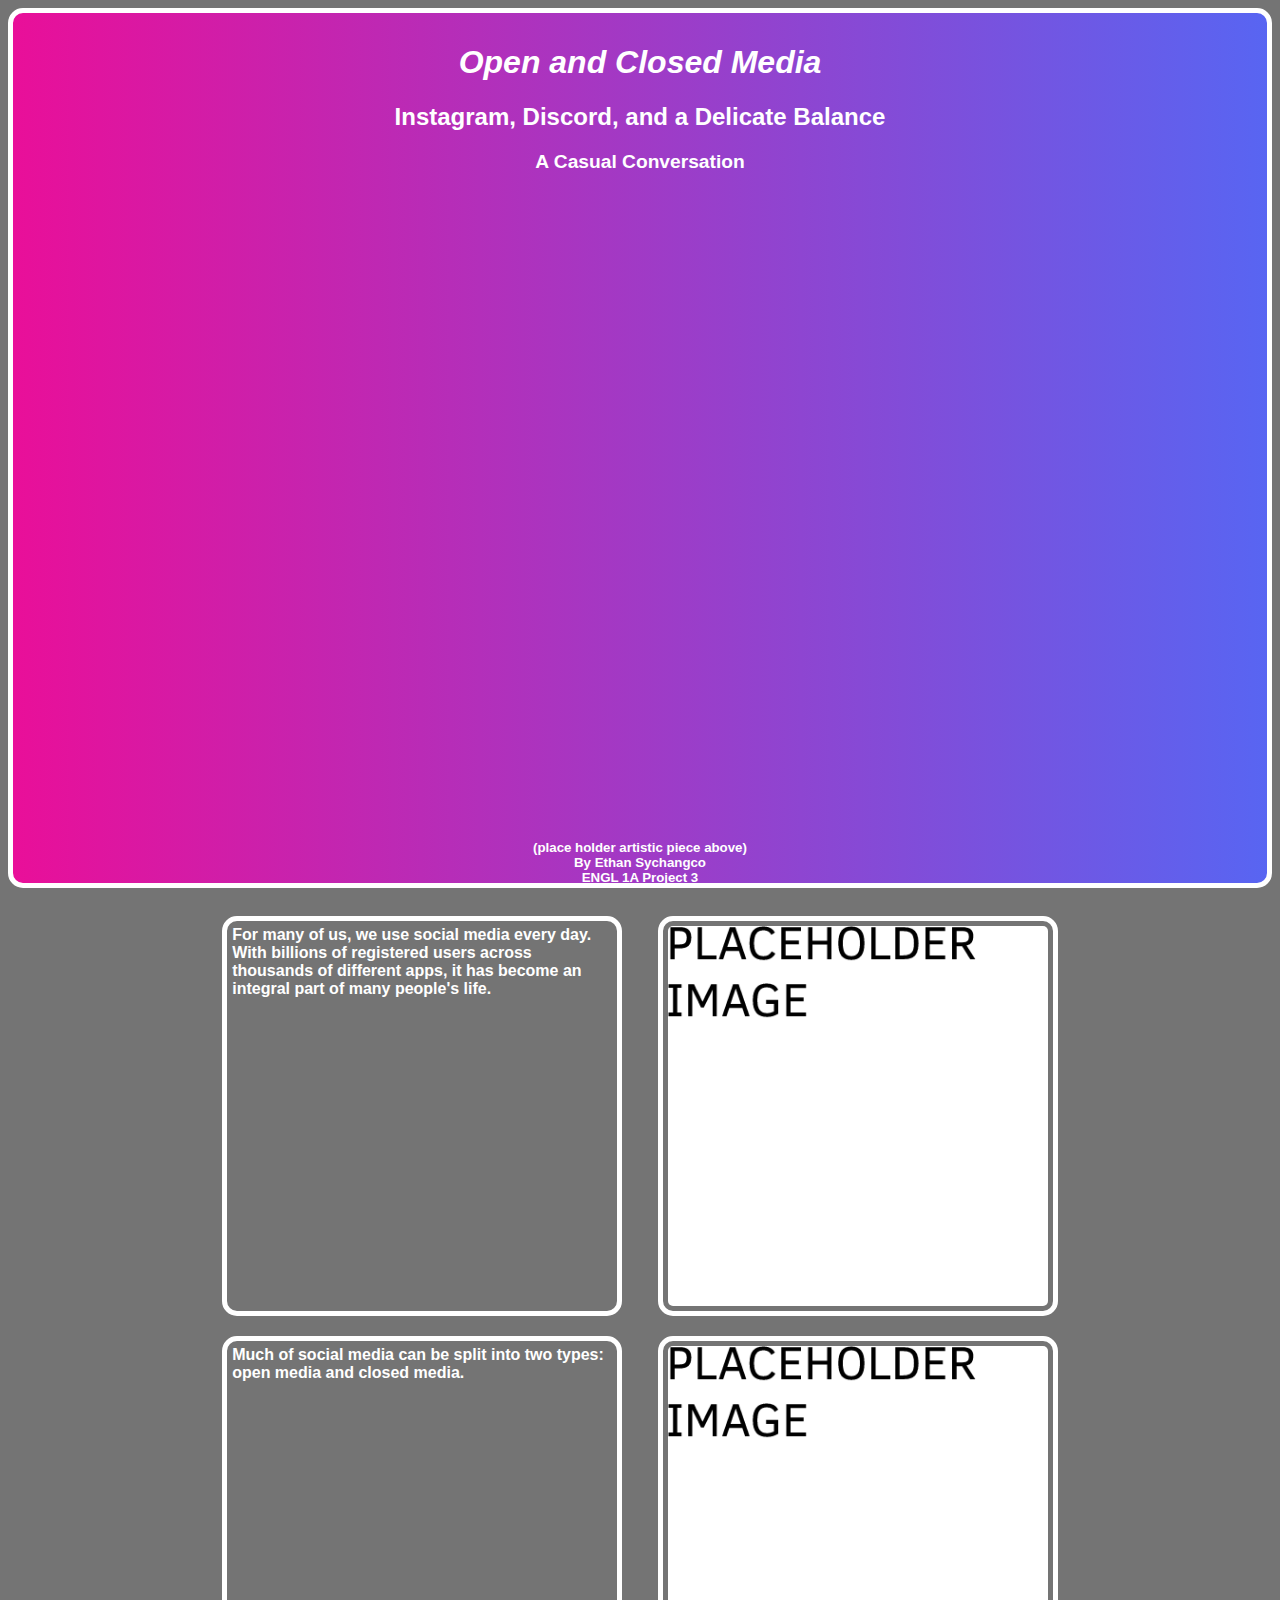
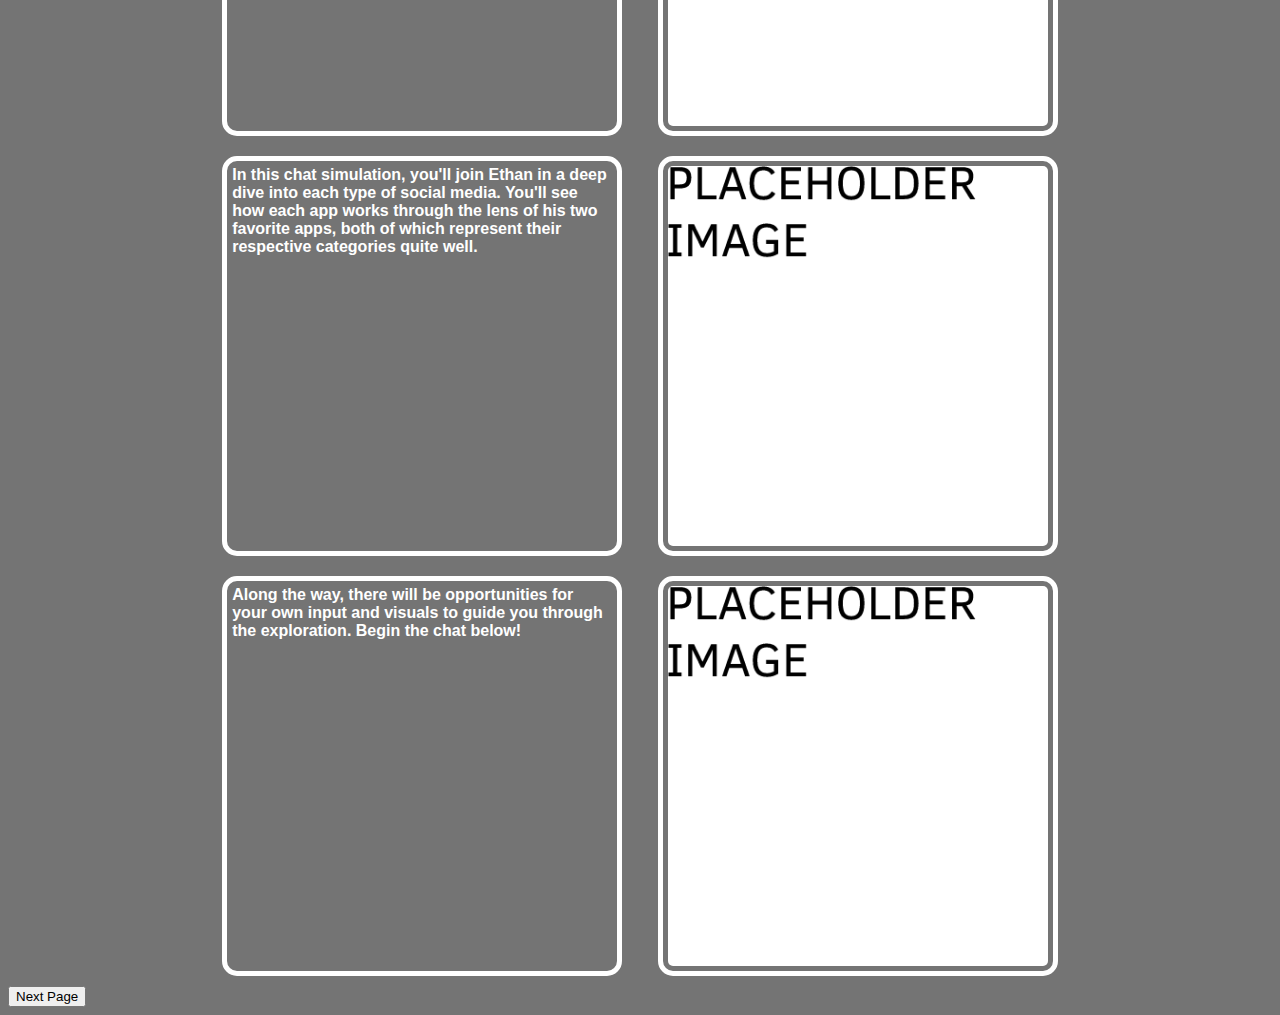
==== index.html @ 0731432e "Begin "both" pages, fixes for professor preview" ====
<!DOCTYPE html>
<html lang="en">
<head>
    <meta charset="UTF-8">
    <meta http-equiv="X-UA-Compatible" content="IE=edge">
    <meta name="viewport" content="width=device-width, initial-scale=1.0">
    <link rel="stylesheet" href="styles.css">
    <title>Front Page | Open and Closed Media</title>
</head>
<body>
    <div id="title-container">
        <h1 id="title">Open and Closed Media</h1>
        <h2 id="subtitle">Instagram, Discord, and a Delicate Balance</h2>
        <h3 id="context">A Casual Conversation</h2>
        <h5 id="author">(place holder artistic piece above)<br>By Ethan Sychangco<br>ENGL 1A Project 3</h3>
        <!--img id="title-scroll-arrow" src="/images/arrow.png" alt="arrow indicating scroll down"-->
    </div>
    <br>

    <div id="overview-container"> <!--uses flex boxes-->
        <div class="row">
            <p class="flex-text">For many of us, we use social media every day. With billions of registered users across thousands of different apps, it has become an integral part of many people's life.</p>
            <img class="flex-img" src="/images/placeholder.png">
        </div>

        <div class="row">
            <p class="flex-text">Much of social media can be split into two types: open media and closed media.</p>
            <img class="flex-img" src="/images/placeholder.png">
        </div>

        <div class="row">
            <p class="flex-text">In this chat simulation, you'll join Ethan in a deep dive into each type of social media. You'll see how each app works through the lens of his two favorite apps, both of which represent their respective categories quite well.</p>
            <img class="flex-img" src="/images/placeholder.png">
        </div>

        <div class="row">
            <p class="flex-text">Along the way, there will be opportunities for your own input and visuals to guide you through the exploration. Begin the chat below!</p>
            <img class="flex-img" src="/images/placeholder.png">    
        </div>
    </div>

    <button class="endlink" onclick="window.location.href='intro.html'">
        Next Page
    </button>  

    <!--The magic script-->
    <script type="text/javascript" src="script.js"></script>
</body>
</html>
---- styles.css ----
/* General Stuff */

:root {
    /* Page Variables Here */
    /* Colors: Type (default, instagram, discord), then Bright, Dark, and Font */
    --dfB: #cecece;
    --dfD: #747474;
    --dfF: #ffffff;
    --igB: #e90f99;
    --igD: #730994;
    --igF: #e6cbe1;
    --dcB: #5865f2;
    --dcD: #36393f;
    --dcF: #edeef8;
    --grad: linear-gradient(to right, var(--igB), var(--dcB));
    /* <!> --art: */
}

* {
    box-sizing: border-box;
}


/* GOTTA FIX THIS THEMING STUF, PROB AFTER ALL CONTENT IS IN */
body {
    background: var(--dfD);
}

/* Themes */
.df-theme {
    background-color: var(--dfD)
}

.ig-theme {
    background-color: var(--igD);
}

.dc-theme {
    background-color: var(--dcD);
}

/* Header customization for opening title */
h1 {
    font-style: oblique;
    font-size: xx-large;
}

h2 {
    font-style: normal;
    font-size: x-large;
}

h3 {
    font-style: normal;
    font-size: larger;
}

/* Padding for images */

img {
    padding: 10px;
}

/* Narrator - the tour guide/page talking, div objects with mainly text */
.nar {
    font-family: Arial, Helvetica, sans-serif;
    font-size: large;
    color: white;
    overflow-wrap: break-word;

    position: relative;

    width: fit-content;
    max-width: 90vw;

    margin: -2px;
    padding: 10px;
    padding-top: 0px;
    padding-bottom: 0px;

    border-style: solid;
    border-radius: 5px;
    border-width: 2px;
    border-color: white;

    background-color: darkgray;
}

/* Response - where user interacts, div objects with stuff in them */
.res {
    font-family: Arial, Helvetica, sans-serif;
    font-size: large;
    color: white;
    overflow-wrap: break-word;

    width: fit-content;
    max-width: 90vw;

    margin: -2px;
    margin-bottom: 20px;
    padding: 10px;

    float: right;
    white-space: nowrap;

    border-style: solid;
    border-radius: 5px;
    border-width: 2px;
    border-color: white;

    background-color: darkgray;
}

.starter {
    margin-top: 20px;
    clear: both;
}

.finisher {
    margin-bottom: 20px;
}


/* Specific Stuff  */

/* Front Page */
    #title-container {
        --titleBgDisplaying: var(--grad); /* Tmp */
        background-image: var(--titleBgDisplaying);
        position: relative;

        left: 0px;
        top: 0px;

        margin: 0px;
        padding: 10px;
        height: calc(100vh - 20px);

        border-style: solid;
        border-width: 5px;
        border-radius: 15px;
        border-color: white;

        /* For the text */
        color: white;
        font-family: Arial, Helvetica, sans-serif;
        text-align: center;
    }

    #author {
        position: absolute;
        
        bottom: 0px;
        left: 0px;
        
        margin: 0px;
        height: 5%;
        min-height: 30px;
        width: 100%;

        /*border-color: white;
        border-style: solid;*/
    }

    #title-scroll-arrow {
        height: 50px; 
        width: 50px;
    }

    /*
    #overview-container {
    }*/

    .row {
        display: flex;
        flex-flow: row wrap;
        justify-content: center;
        width: 100%;
    }

    .flex-text {
        width: 40vw;
        max-width: 400px;
        max-height: 400px;

        margin: 10px;
        margin-right: calc(5px + 1vw);
        padding: 5px;

        border-style: solid;
        border-width: 5px;
        border-radius: 15px;
        border-color: white;

        color: white;
        font-family: Arial, Helvetica, sans-serif;
        font-weight: bolder;
    }

    .flex-img {
        width: 40vw;
        max-width: 400px;
        max-height: 400px;

        margin: 10px;
        margin-left: calc(5px + 1vw);
        padding: 5px;

        border-style: solid;
        border-width: 5px;
        border-radius: 15px;
        border-color: white;
    }

/* Other Pages */
    #section-container {
        --titleBgDisplaying: var(--grad);
        background-image: var(--titleBgDisplaying);
        position: relative;

        left: 0px;
        top: 0px;

        margin: 0px;
        padding: 10px;
        height: calc(25vh);

        border-style: solid;
        border-width: 5px;
        border-radius: 15px;
        border-color: white;

        /* For the text */
        color: white;
        font-family: Arial, Helvetica, sans-serif;
        text-align: center;
    }
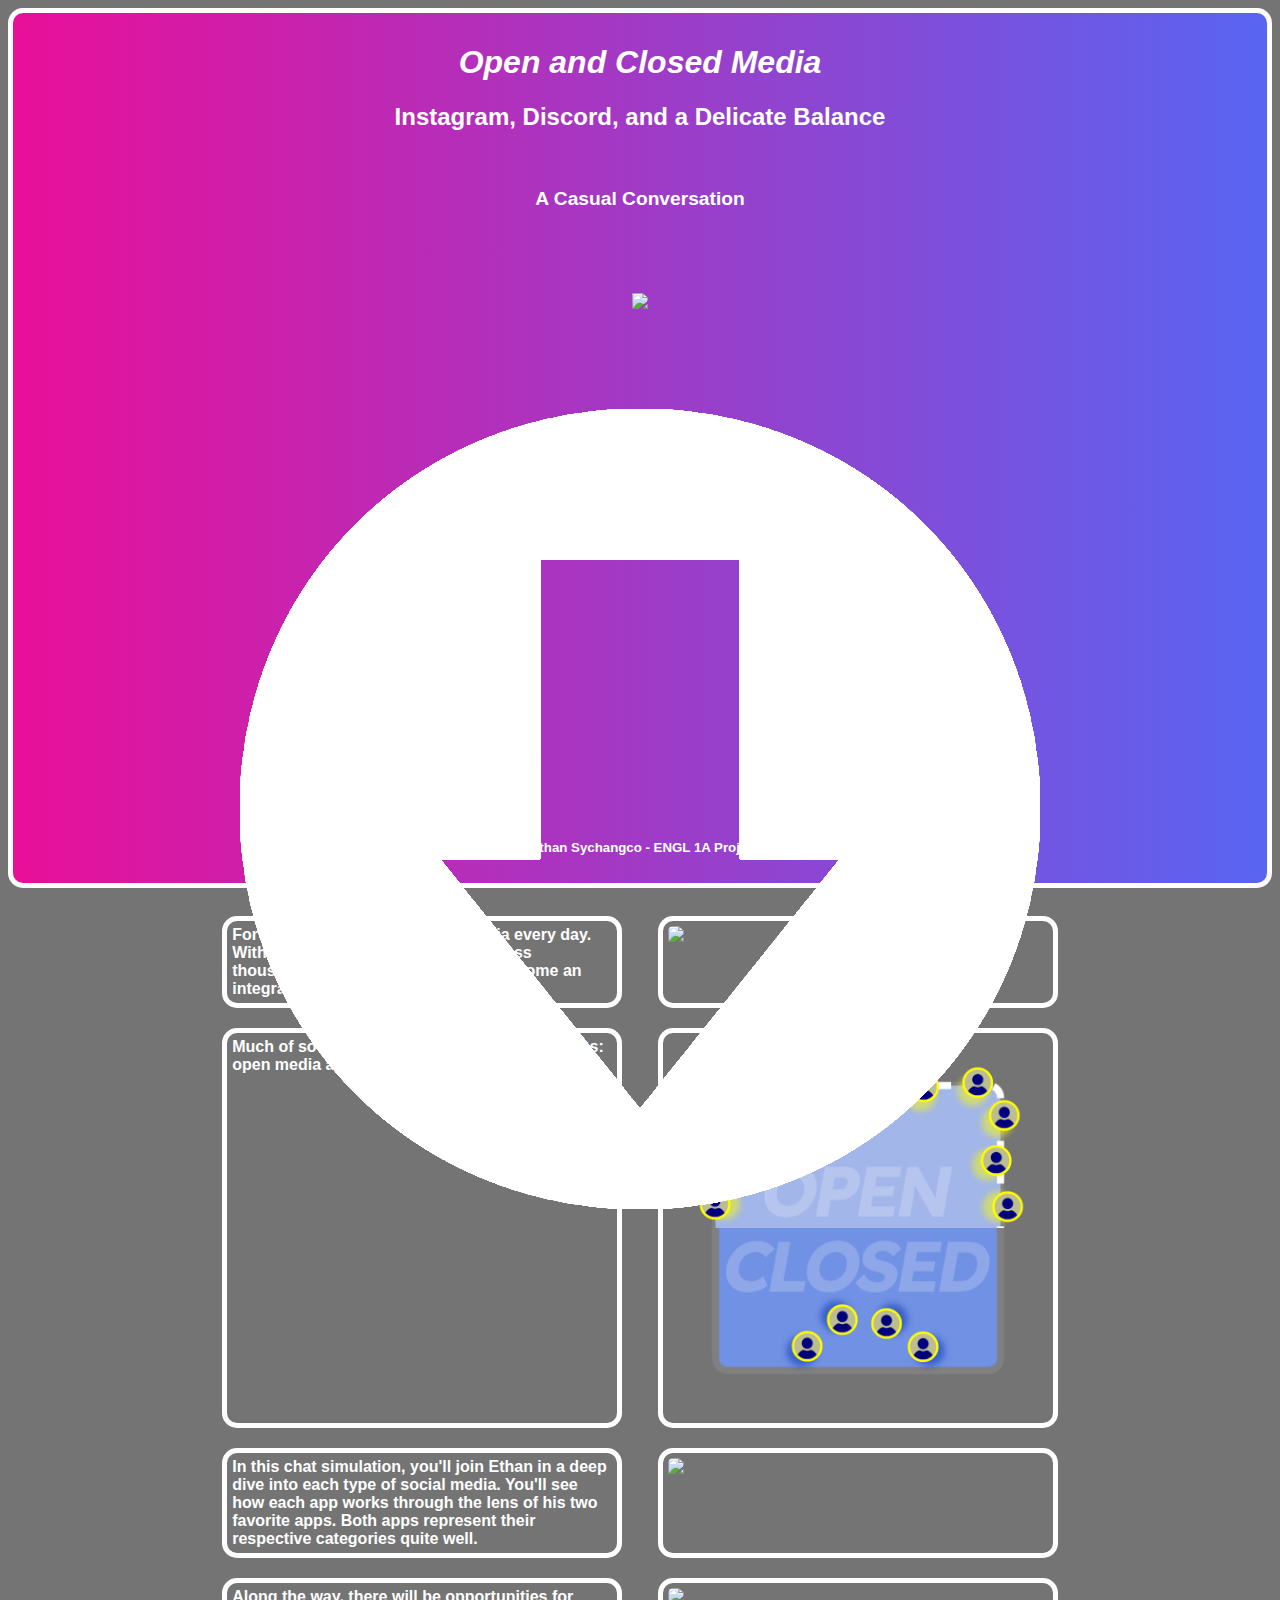
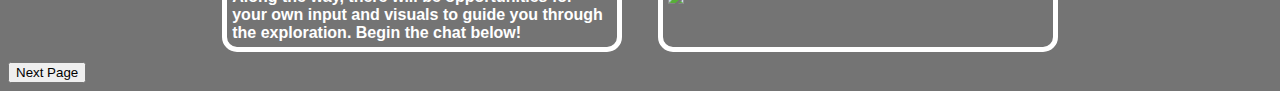
==== commit 3712d43a: "Session #6.5: All interactivity finished" ====
--- a/index.html
+++ b/index.html
@@ -9,10 +9,15 @@
 </head>
 <body>
     <div id="title-container">
-        <h1 id="title">Open and Closed Media</h1>
-        <h2 id="subtitle">Instagram, Discord, and a Delicate Balance</h2>
-        <h3 id="context">A Casual Conversation</h2>
-        <h5 id="author">(place holder artistic piece above)<br>By Ethan Sychangco<br>ENGL 1A Project 3</h3>
+        <h1 class="title-text" id="title">Open and Closed Media</h1>
+        <h2 class="title-text" id="subtitle">Instagram, Discord, and a Delicate Balance</h2>
+        <br>
+        <h3 class="title-text" id="context">A Casual Conversation</h2>
+        <br> <br> <br>
+        <img class="cover-graphic" src="/images/cover-graphic.png">
+        <br> <br> <br>
+        <h5 id="author">By Ethan Sychangco - ENGL 1A Project 3</h3>
+        <img class="cover-arrow" src="/images/arrow.png">
         <!--img id="title-scroll-arrow" src="/images/arrow.png" alt="arrow indicating scroll down"-->
     </div>
     <br>
@@ -20,22 +25,22 @@
     <div id="overview-container"> <!--uses flex boxes-->
         <div class="row">
             <p class="flex-text">For many of us, we use social media every day. With billions of registered users across thousands of different apps, it has become an integral part of many people's life.</p>
-            <img class="flex-img" src="/images/placeholder.png">
+            <img class="flex-img" src="/images/social-media-collection.png">
         </div>
 
         <div class="row">
             <p class="flex-text">Much of social media can be split into two types: open media and closed media.</p>
-            <img class="flex-img" src="/images/placeholder.png">
+            <img class="flex-img" src="/images/double-box.png">
         </div>
 
         <div class="row">
-            <p class="flex-text">In this chat simulation, you'll join Ethan in a deep dive into each type of social media. You'll see how each app works through the lens of his two favorite apps, both of which represent their respective categories quite well.</p>
-            <img class="flex-img" src="/images/placeholder.png">
+            <p class="flex-text">In this chat simulation, you'll join Ethan in a deep dive into each type of social media. You'll see how each app works through the lens of his two favorite apps. Both apps represent their respective categories quite well.</p>
+            <img class="flex-img" src="/images/speech-icons.png">
         </div>
 
         <div class="row">
             <p class="flex-text">Along the way, there will be opportunities for your own input and visuals to guide you through the exploration. Begin the chat below!</p>
-            <img class="flex-img" src="/images/placeholder.png">    
+            <img class="flex-img" src="/images/thumbs-up-down.png">    
         </div>
     </div>
 
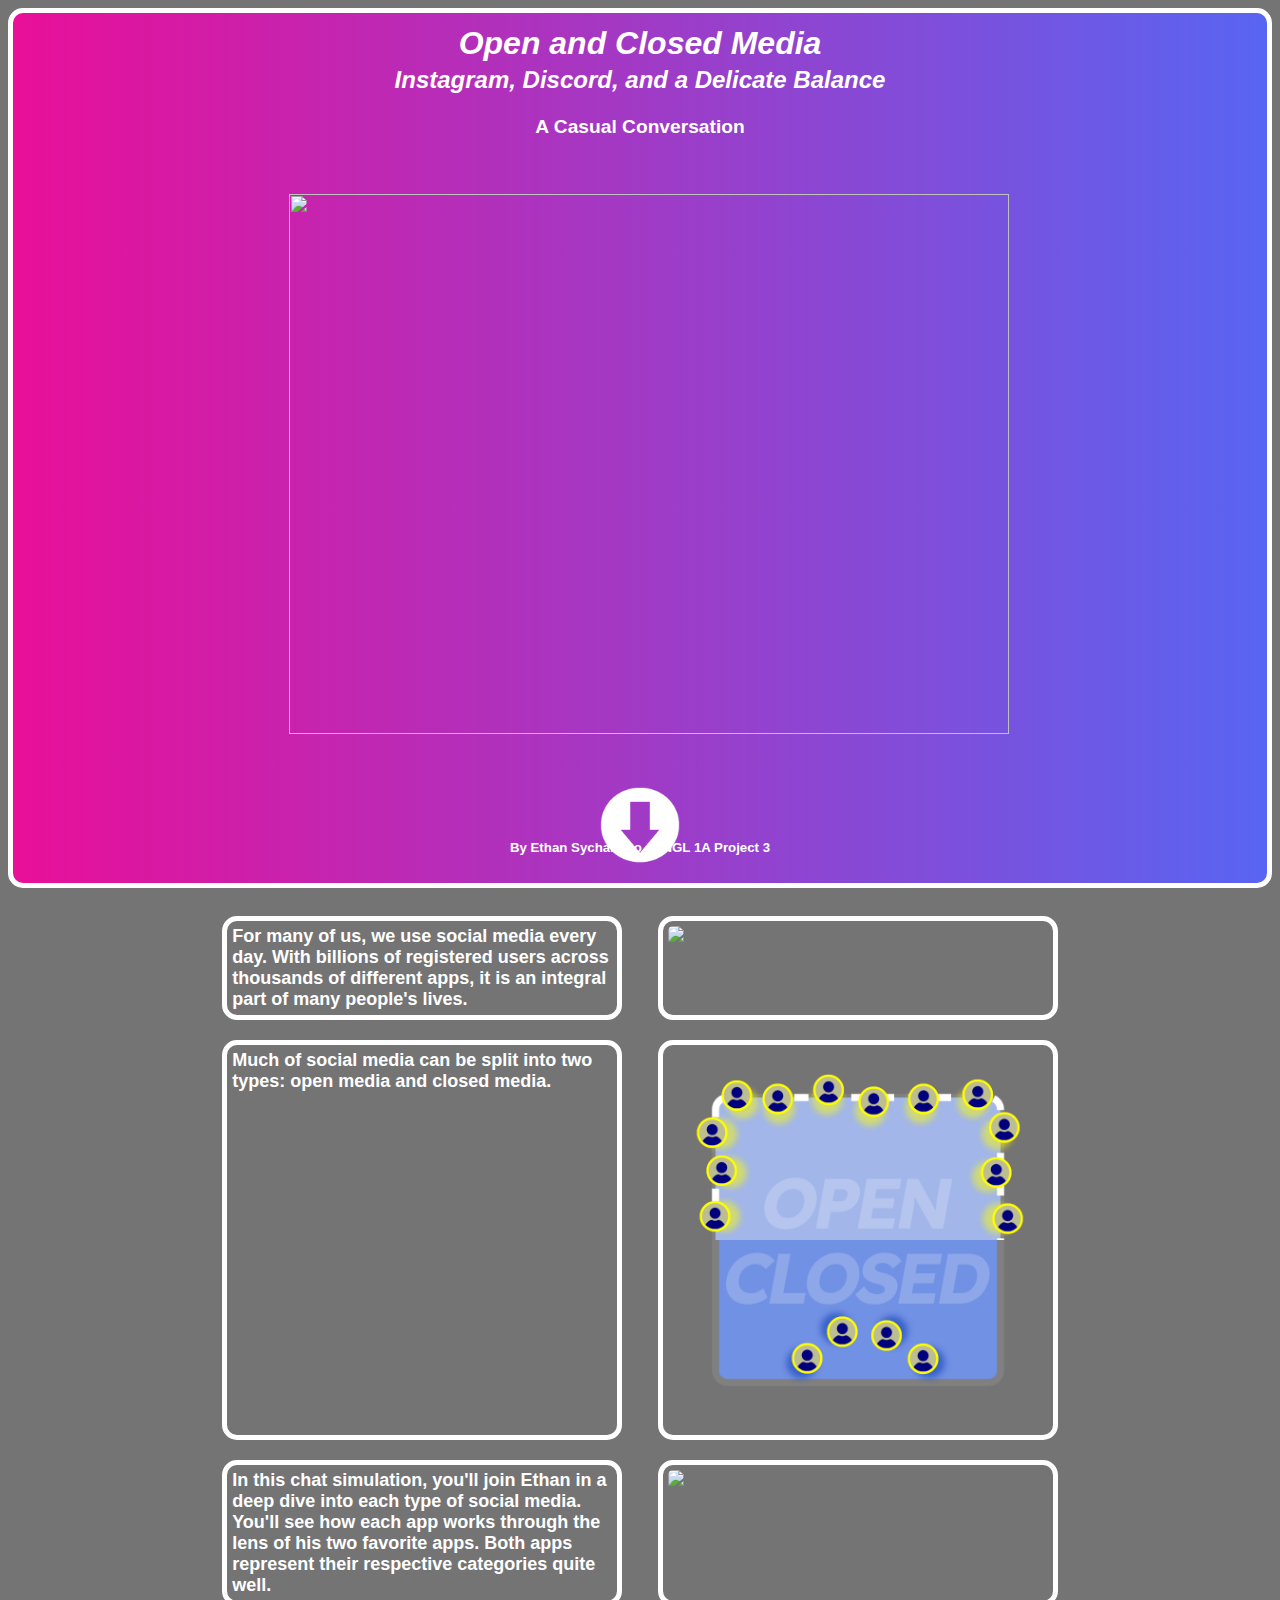
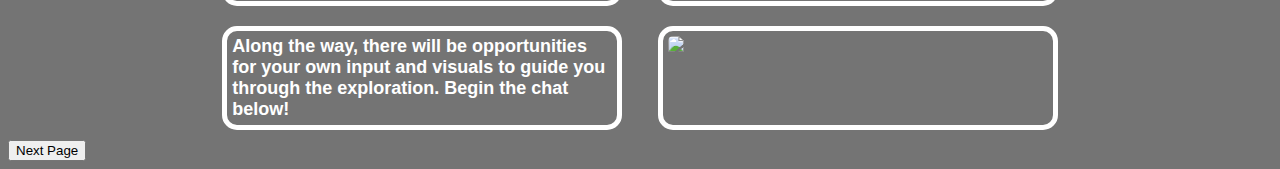
==== commit 6b898233: "Test for name change" ====
--- a/index.html
+++ b/index.html
@@ -24,7 +24,7 @@
 
     <div id="overview-container"> <!--uses flex boxes-->
         <div class="row">
-            <p class="flex-text">For many of us, we use social media every day. With billions of registered users across thousands of different apps, it has become an integral part of many people's life.</p>
+            <p class="flex-text">For many of us, we use social media every day. With billions of registered users across thousands of different apps, it is an integral part of many people's lives.</p>
             <img class="flex-img" src="/images/social-media-collection.png">
         </div>
 
--- a/styles.css
+++ b/styles.css
@@ -46,7 +46,7 @@
 }
 
 h2 {
-    font-style: normal;
+    font-style: oblique;
     font-size: x-large;
 }
 
@@ -59,6 +59,8 @@
 
 img {
     padding: 10px;
+    max-width: 400px;
+    max-height: 400px;
 }
 
 /* Narrator - the tour guide/page talking, div objects with mainly text */
@@ -125,8 +127,7 @@
 
 /* Front Page */
     #title-container {
-        --titleBgDisplaying: var(--grad); /* Tmp */
-        background-image: var(--titleBgDisplaying);
+        background: var(--grad);
         position: relative;
 
         left: 0px;
@@ -145,6 +146,17 @@
         color: white;
         font-family: Arial, Helvetica, sans-serif;
         text-align: center;
+        overflow: hidden;
+    }
+
+    .title-text {
+        position: relative;
+                
+        margin: 0px;
+        padding: 2px;
+
+        /*border-color: white;
+        border-style: solid;*/
     }
 
     #author {
@@ -160,11 +172,6 @@
 
         /*border-color: white;
         border-style: solid;*/
-    }
-
-    #title-scroll-arrow {
-        height: 50px; 
-        width: 50px;
     }
 
     /*
@@ -195,6 +202,8 @@
         color: white;
         font-family: Arial, Helvetica, sans-serif;
         font-weight: bolder;
+
+        font-size: large;
     }
 
     .flex-img {
@@ -210,6 +219,39 @@
         border-width: 5px;
         border-radius: 15px;
         border-color: white;
+    }
+
+    .cover-graphic {
+
+        width: 80vh;
+        height: 60vh;
+        max-width: 60vw;
+        max-height: 45vw;
+
+        margin: 0px;
+        margin-left: calc(5px + 1vw);
+        padding: 0px;
+        align-self: center;
+
+    }
+
+    .cover-arrow {
+
+        position: relative;
+        
+        bottom: 0px;
+        left: 0px;
+        
+        text-align: center;
+        
+        margin: 0px;
+        height: 100px;
+        min-height: 30px;
+        width: 100px;
+
+        /*border-color: white;
+        border-style: solid;*/
+
     }
 
 /* Other Pages */
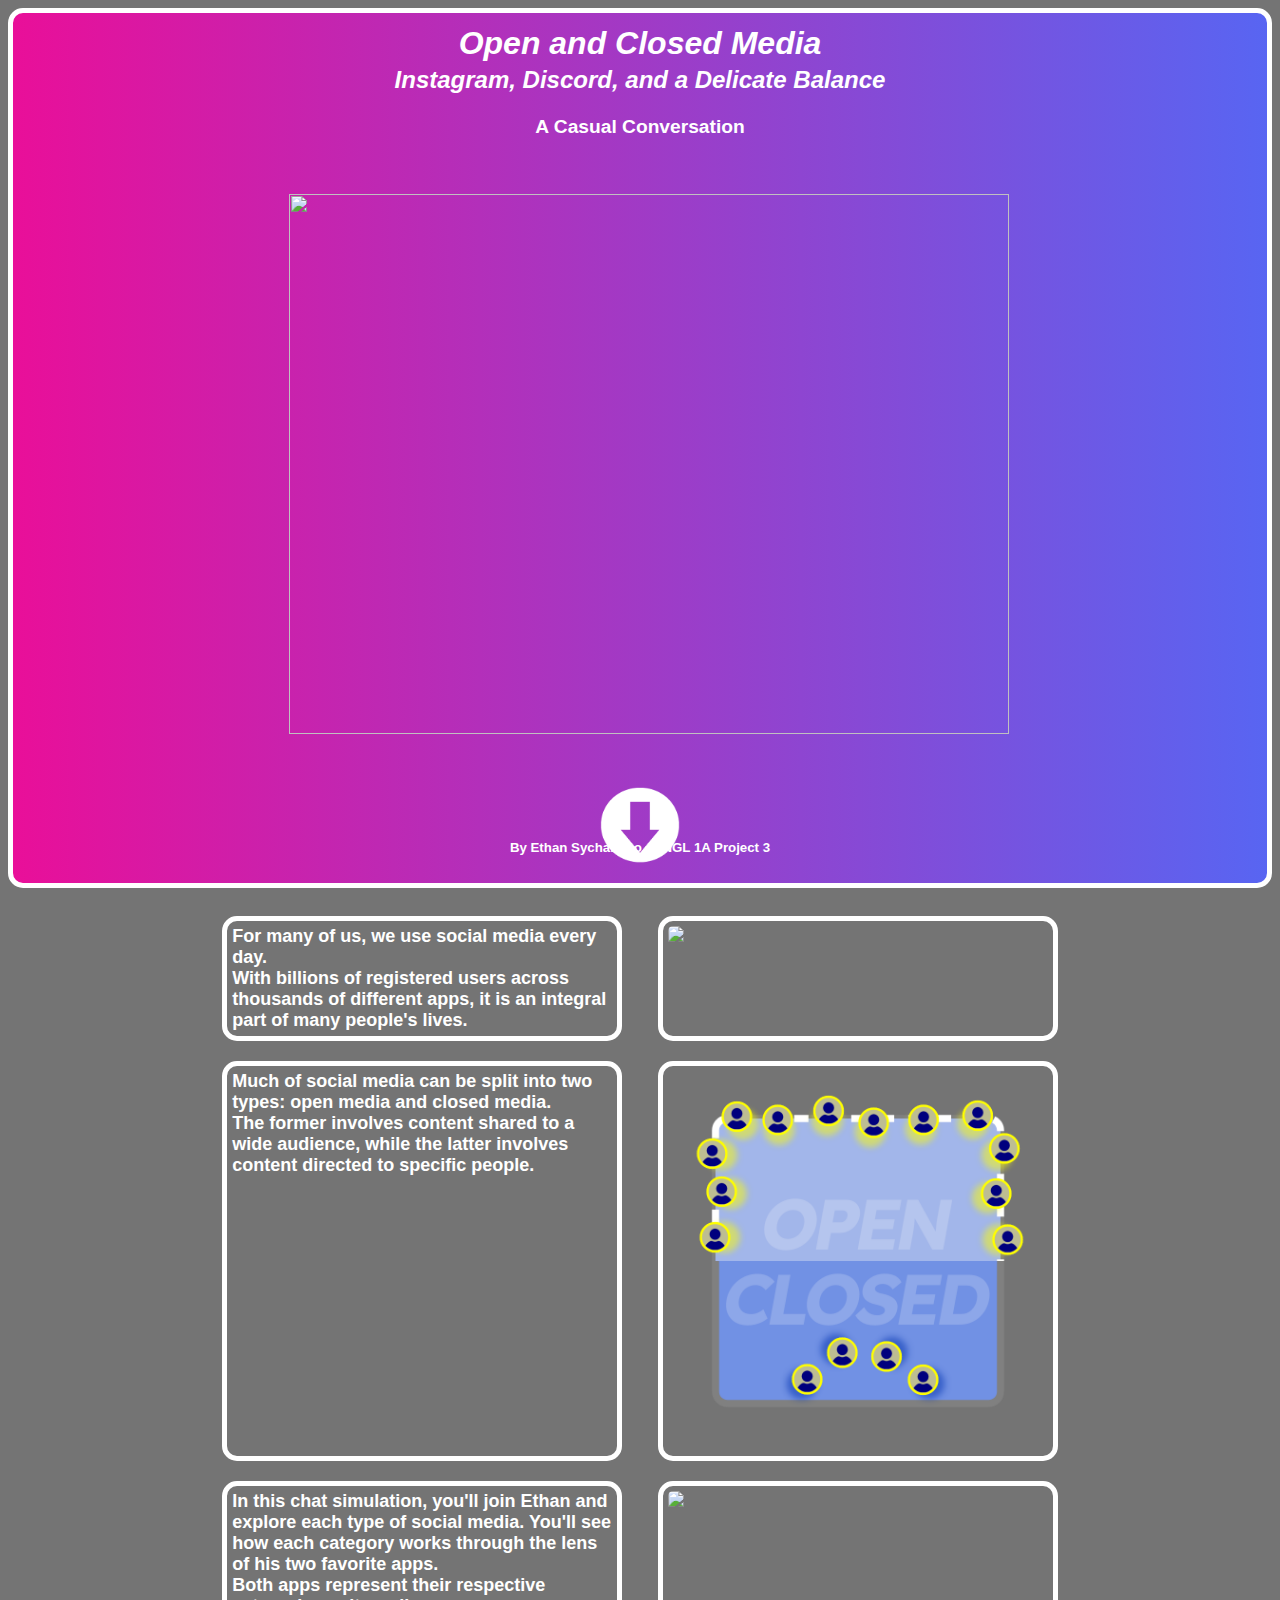
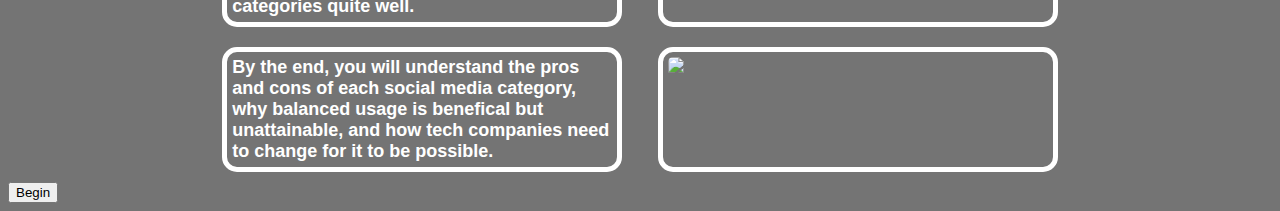
==== commit e774b922: "Minor text content changes" ====
--- a/index.html
+++ b/index.html
@@ -24,28 +24,28 @@
 
     <div id="overview-container"> <!--uses flex boxes-->
         <div class="row">
-            <p class="flex-text">For many of us, we use social media every day. With billions of registered users across thousands of different apps, it is an integral part of many people's lives.</p>
-            <img class="flex-img" src="/images/social-media-collection.png">
+            <p class="flex-text">For many of us, we use social media every day.<br>With billions of registered users across thousands of different apps, it is an integral part of many people's lives.</p>
+            <img class="item flex-img" src="/images/social-media-collection.png">
         </div>
 
         <div class="row">
-            <p class="flex-text">Much of social media can be split into two types: open media and closed media.</p>
+            <p class="flex-text">Much of social media can be split into two types: open media and closed media.<br>The former involves content shared to a wide audience, while the latter involves content directed to specific people.</p>
             <img class="flex-img" src="/images/double-box.png">
         </div>
 
         <div class="row">
-            <p class="flex-text">In this chat simulation, you'll join Ethan in a deep dive into each type of social media. You'll see how each app works through the lens of his two favorite apps. Both apps represent their respective categories quite well.</p>
-            <img class="flex-img" src="/images/speech-icons.png">
+            <p class="flex-text">In this chat simulation, you'll join Ethan and explore each type of social media. You'll see how each category works through the lens of his two favorite apps.<br>Both apps represent their respective categories quite well.</p>
+            <img class="item flex-img" src="/images/speech-icons.png">
         </div>
 
         <div class="row">
-            <p class="flex-text">Along the way, there will be opportunities for your own input and visuals to guide you through the exploration. Begin the chat below!</p>
+            <p class="flex-text">By the end, you will understand the pros and cons of each social media category, why balanced usage is benefical but unattainable, and how tech companies need to change for it to be possible.</p>
             <img class="flex-img" src="/images/thumbs-up-down.png">    
         </div>
     </div>
 
     <button class="endlink" onclick="window.location.href='intro.html'">
-        Next Page
+        Begin
     </button>  
 
     <!--The magic script-->
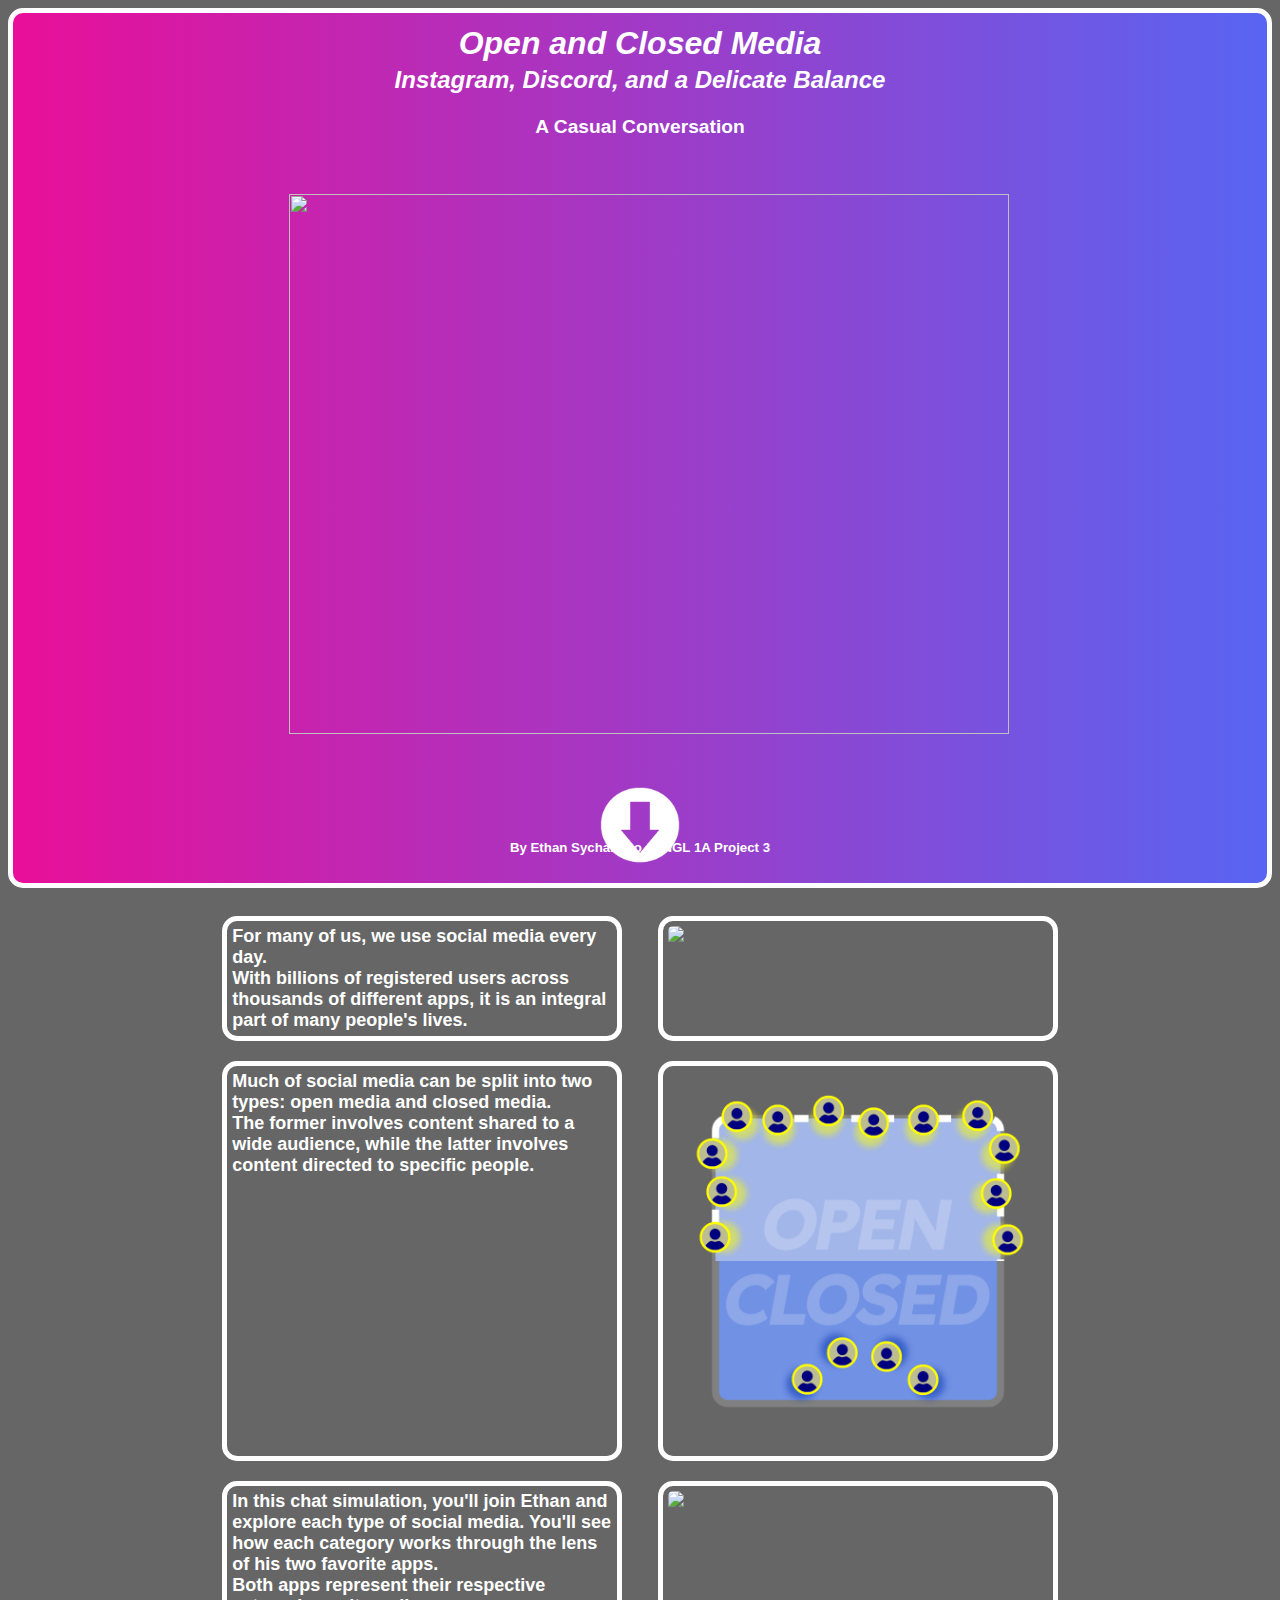
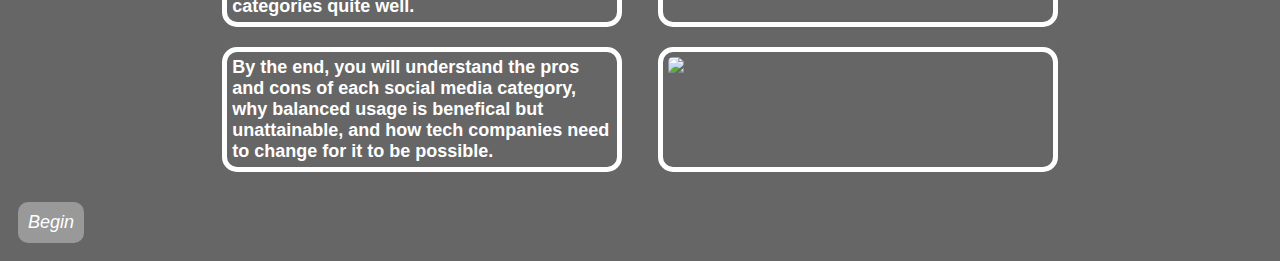
==== commit f23bdf7e: "Session #7: Themes" ====
--- a/index.html
+++ b/index.html
@@ -7,7 +7,7 @@
     <link rel="stylesheet" href="styles.css">
     <title>Front Page | Open and Closed Media</title>
 </head>
-<body>
+<body class="df-theme">
     <div id="title-container">
         <h1 class="title-text" id="title">Open and Closed Media</h1>
         <h2 class="title-text" id="subtitle">Instagram, Discord, and a Delicate Balance</h2>
@@ -21,6 +21,8 @@
         <!--img id="title-scroll-arrow" src="/images/arrow.png" alt="arrow indicating scroll down"-->
     </div>
     <br>
+    <script src="functions.js"></script>
+
 
     <div id="overview-container"> <!--uses flex boxes-->
         <div class="row">
@@ -44,7 +46,7 @@
         </div>
     </div>
 
-    <button class="endlink" onclick="window.location.href='intro.html'">
+    <button class="endlink" onclick="window.location.href='intro.html?theme=' + themeGet()">
         Begin
     </button>  
 
--- a/styles.css
+++ b/styles.css
@@ -3,15 +3,15 @@
 :root {
     /* Page Variables Here */
     /* Colors: Type (default, instagram, discord), then Bright, Dark, and Font */
-    --dfB: #cecece;
-    --dfD: #747474;
-    --dfF: #ffffff;
+    --dfB: #999999;
+    --dfD: #666666;
     --igB: #e90f99;
     --igD: #730994;
-    --igF: #e6cbe1;
     --dcB: #5865f2;
     --dcD: #36393f;
-    --dcF: #edeef8;
+    --constWhite: #ffffff;
+    --constYellow: #fff7848f;
+    --constBlack: #000000;
     --grad: linear-gradient(to right, var(--igB), var(--dcB));
     /* <!> --art: */
 }
@@ -21,25 +21,51 @@
 }
 
 
+/* Themes: Default, Instagram, and Discord */
+.df-theme {
+    --bright: var(--dfB);
+    --dark: var(--dfD);
+    --fontCol: var(--constWhite);
+
+    --borderSty: solid;
+    --borderCol: var(--constWhite);
+
+
+    --fontFam: 'Arial';
+}
+
+.ig-theme {
+    --bright: var(--igB);
+    --dark: var(--igD);
+    --font: var(--constWhite);
+
+    --borderSty: solid;
+    --borderCol: var(--constBlack);
+
+    --fontFam: 'Calibri';
+
+}
+
+.dc-theme {
+    --bright: var(--dcD);
+    --dark: var(--dcD);
+    --font: var(--dfF);
+
+    --borderSty: none;
+    --borderCol: var(--constBlack);
+
+    --fontFam: 'Lucida Sans';
+}
+
+/* Header customization for opening title */
+
+
 /* GOTTA FIX THIS THEMING STUF, PROB AFTER ALL CONTENT IS IN */
 body {
-    background: var(--dfD);
-}
-
-/* Themes */
-.df-theme {
-    background-color: var(--dfD)
-}
-
-.ig-theme {
-    background-color: var(--igD);
-}
-
-.dc-theme {
-    background-color: var(--dcD);
-}
-
-/* Header customization for opening title */
+    background: var(--dark);
+    border-style: none !important;
+}
+
 h1 {
     font-style: oblique;
     font-size: xx-large;
@@ -65,8 +91,10 @@
 
 /* Narrator - the tour guide/page talking, div objects with mainly text */
 .nar {
-    font-family: Arial, Helvetica, sans-serif;
+    font-family: var(--fontFam);
+    font-style: normal;
     font-size: large;
+
     color: white;
     overflow-wrap: break-word;
 
@@ -80,21 +108,25 @@
     padding-top: 0px;
     padding-bottom: 0px;
 
-    border-style: solid;
-    border-radius: 5px;
+    border-style: var(--borderSty);
+    border-color: var(--borderCol);
     border-width: 2px;
-    border-color: white;
-
-    background-color: darkgray;
+    border-radius: 10px;
+
+    background-color: var(--bright);
 }
 
 /* Response - where user interacts, div objects with stuff in them */
 .res {
-    font-family: Arial, Helvetica, sans-serif;
+    font-family: var(--fontFam);
+    font-style: normal;
     font-size: large;
+    
     color: white;
     overflow-wrap: break-word;
 
+    position: relative;
+
     width: fit-content;
     max-width: 90vw;
 
@@ -105,12 +137,75 @@
     float: right;
     white-space: nowrap;
 
-    border-style: solid;
+    border-style: var(--borderSty);
+    border-color: var(--borderCol);
+    border-width: 2px;
+    border-radius: 10px;
+
+    background-color: var(--bright);
+}
+
+/* Response buttons */
+.res-but {
+    font-family: var(--fontFam);
+    font-style: italic;
+    font-size: large;
+
+    color: white;
+    overflow-wrap: break-word;
+
+    float: right;
+
+    position: relative;
+ 
+    width: fit-content;
+
+    text-align: right;
+
+    margin: 2px;
+    padding: 10px;
+    padding-top: 0px;
+    padding-bottom: 0px;
+
+    border-style: color;
+    border-color: var(--dark);
+    border-width: 0px 0px 2px 0px;
     border-radius: 5px;
-    border-width: 2px;
-    border-color: white;
-
-    background-color: darkgray;
+
+    background-color: var(--bright);
+
+}
+
+.res-but:hover {
+    background-color: var(--constYellow);
+    transition: 0.25s;
+}
+
+.endlink {
+    font-family: var(--fontFam);
+    font-style: italic;
+    font-size: large;
+
+    color: white;
+    overflow-wrap: break-word;
+
+    position: relative;
+
+    width: fit-content;
+    max-width: 90vw;
+
+    margin: 10px;
+    margin-top: 20px;
+    padding: 10px;
+
+    border-width: 0px;
+    border-radius: 10px;
+
+    background-color: var(--bright);
+}
+
+.endlink:hover {
+    background-color: var(--constYellow);
 }
 
 .starter {
@@ -264,8 +359,8 @@
         top: 0px;
 
         margin: 0px;
-        padding: 10px;
-        height: calc(25vh);
+        padding: 30px;
+        height: 200px;
 
         border-style: solid;
         border-width: 5px;
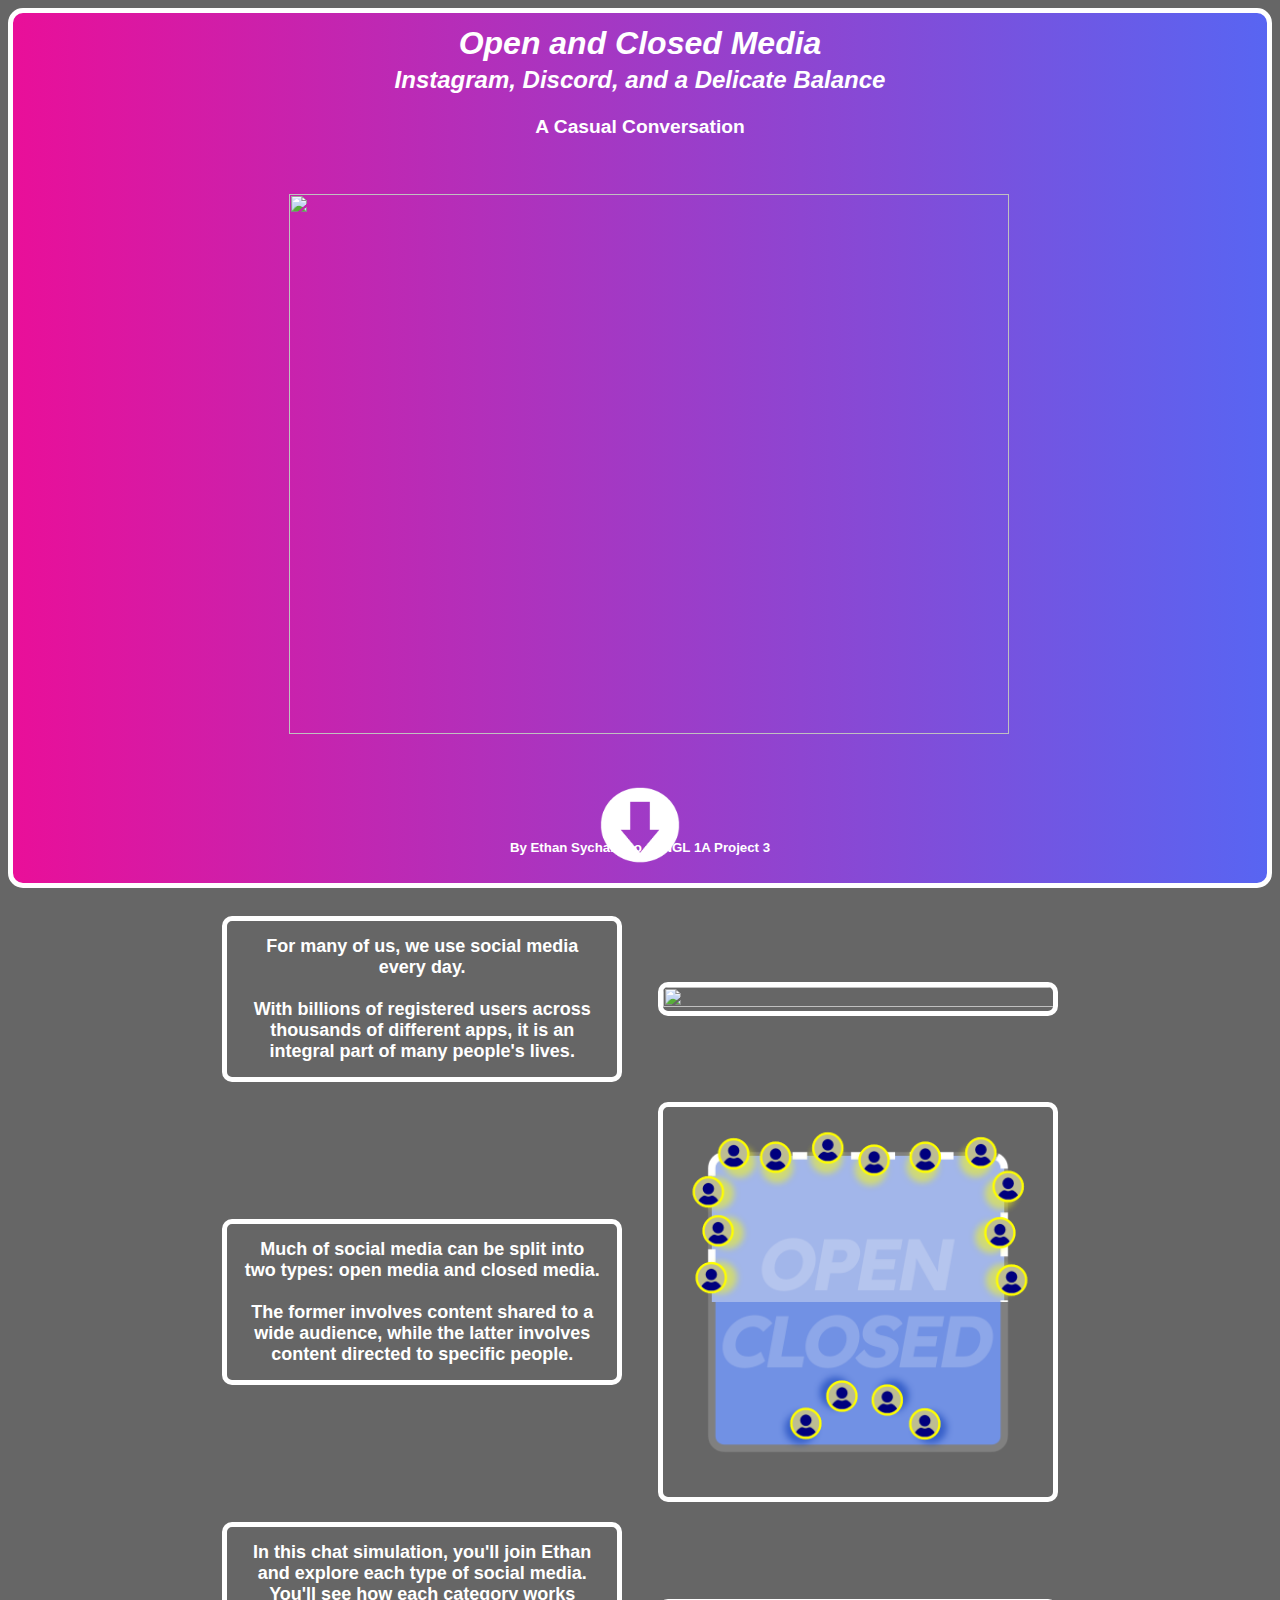
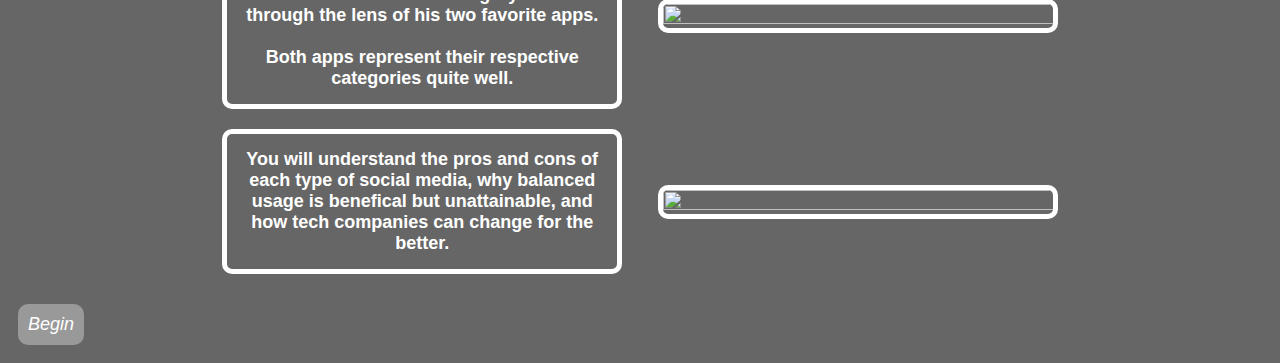
==== commit 7e1d6170: "Session #9: JS for Interactive message appearance" ====
--- a/index.html
+++ b/index.html
@@ -22,26 +22,28 @@
     </div>
     <br>
     <script src="functions.js"></script>
+    <script>themeSwitch((themeParse()));</script>
+    <noscript>Warning: JavaScript is DISABLED. The main features of the website will not work!</noscript>
 
 
     <div id="overview-container"> <!--uses flex boxes-->
         <div class="row">
-            <p class="flex-text">For many of us, we use social media every day.<br>With billions of registered users across thousands of different apps, it is an integral part of many people's lives.</p>
-            <img class="item flex-img" src="/images/social-media-collection.png">
+            <p class="flex-text">For many of us, we use social media every day.<br><br>With billions of registered users across thousands of different apps, it is an integral part of many people's lives.</p>
+            <img class="flex-img" src="/images/social-media-collection.png">
         </div>
 
         <div class="row">
-            <p class="flex-text">Much of social media can be split into two types: open media and closed media.<br>The former involves content shared to a wide audience, while the latter involves content directed to specific people.</p>
+            <p class="flex-text">Much of social media can be split into two types: open media and closed media.<br><br>The former involves content shared to a wide audience, while the latter involves content directed to specific people.</p>
             <img class="flex-img" src="/images/double-box.png">
         </div>
 
         <div class="row">
-            <p class="flex-text">In this chat simulation, you'll join Ethan and explore each type of social media. You'll see how each category works through the lens of his two favorite apps.<br>Both apps represent their respective categories quite well.</p>
-            <img class="item flex-img" src="/images/speech-icons.png">
+            <p class="flex-text">In this chat simulation, you'll join Ethan and explore each type of social media. You'll see how each category works through the lens of his two favorite apps.<br><br>Both apps represent their respective categories quite well.</p>
+            <img class="flex-img" src="/images/speech-icons.png">
         </div>
 
         <div class="row">
-            <p class="flex-text">By the end, you will understand the pros and cons of each social media category, why balanced usage is benefical but unattainable, and how tech companies need to change for it to be possible.</p>
+            <p class="flex-text">You will understand the pros and cons of each type of social media, why balanced usage is benefical but unattainable, and how tech companies can change for the better.</p>
             <img class="flex-img" src="/images/thumbs-up-down.png">    
         </div>
     </div>
--- a/styles.css
+++ b/styles.css
@@ -1,5 +1,3 @@
-/* General Stuff */
-
 :root {
     /* Page Variables Here */
     /* Colors: Type (default, instagram, discord), then Bright, Dark, and Font */
@@ -16,6 +14,7 @@
     /* <!> --art: */
 }
 
+/* For easier positioning */
 * {
     box-sizing: border-box;
 }
@@ -29,8 +28,12 @@
 
     --borderSty: solid;
     --borderCol: var(--constWhite);
-
-
+    --borderAll: 2px;
+    --borderTop: 2px;
+    --borderRad: 10px;
+
+    --txtSizing: fit-content;
+    --txtMax: 80vw;
     --fontFam: 'Arial';
 }
 
@@ -41,7 +44,12 @@
 
     --borderSty: solid;
     --borderCol: var(--constBlack);
-
+    --borderAll: 2px;
+    --borderTop: 2px;
+    --borderRad: 10px;
+
+    --txtSizing: fit-content;
+    --txtMax: 80vw;
     --fontFam: 'Calibri';
 
 }
@@ -51,21 +59,26 @@
     --dark: var(--dcD);
     --font: var(--dfF);
 
-    --borderSty: none;
+    --borderSty: solid;
     --borderCol: var(--constBlack);
-
+    --borderAll: 0px;
+    --borderTop: 4px;
+    --borderRad: 0px;
+
+
+    --txtSizing: "max-content";
+    --txtMax: 100vw;
     --fontFam: 'Lucida Sans';
 }
 
-/* Header customization for opening title */
-
-
-/* GOTTA FIX THIS THEMING STUF, PROB AFTER ALL CONTENT IS IN */
+
+/* Page Background*/
 body {
     background: var(--dark);
     border-style: none !important;
 }
 
+/* Header customization for the title boxes */
 h1 {
     font-style: oblique;
     font-size: xx-large;
@@ -82,26 +95,40 @@
 }
 
 /* Padding for images */
-
 img {
     padding: 10px;
+    width: 100%;
+    height: 100%;
     max-width: 400px;
     max-height: 400px;
 }
 
-/* Narrator - the tour guide/page talking, div objects with mainly text */
+video {
+    padding: 10px;
+    width: 100%;
+    height: 100%;
+    max-width: 400px;
+    max-height: 400px;
+}
+
+audio {
+    padding: 10px;
+}
+
+/* NARRATOR - page talking, div objects with mainly text */
+
+/* Nar divs */
 .nar {
     font-family: var(--fontFam);
     font-style: normal;
     font-size: large;
-
-    color: white;
+    color: white;
+
     overflow-wrap: break-word;
 
     position: relative;
-
-    width: fit-content;
-    max-width: 90vw;
+    width: var(--txtSizing);
+    max-width: var(--txtMax);
 
     margin: -2px;
     padding: 10px;
@@ -110,55 +137,81 @@
 
     border-style: var(--borderSty);
     border-color: var(--borderCol);
-    border-width: 2px;
-    border-radius: 10px;
+    border-width: var(--borderAll);
+    border-radius: var(--borderRad);
 
     background-color: var(--bright);
-}
-
-/* Response - where user interacts, div objects with stuff in them */
+
+    transform-origin: 0% 0%;
+    transition: 0.5s;
+}
+
+/* Specific narrator cases - first one in a set */
+.starter {
+    margin-top: 20px;
+    clear: both;
+
+    border-width: var(--borderTop) 
+                  var(--borderAll) 
+                  var(--borderAll) 
+                  var(--borderAll) 
+                  !important;
+}
+
+/* Specific narrator cases - last one in a set */
+.finisher {
+    margin-bottom: 20px;
+}
+
+
+/* RESPONSE - where user interacts, div objects with stuff in them */
+
+/* Res divs */
 .res {
     font-family: var(--fontFam);
     font-style: normal;
     font-size: large;
-    
-    color: white;
+    color: white;
+
     overflow-wrap: break-word;
-
-    position: relative;
-
+    white-space: nowrap;
+
+    position: relative;
     width: fit-content;
-    max-width: 90vw;
+    max-width: 80vw;
+
+    float: right;
 
     margin: -2px;
     margin-bottom: 20px;
     padding: 10px;
 
-    float: right;
-    white-space: nowrap;
-
     border-style: var(--borderSty);
     border-color: var(--borderCol);
-    border-width: 2px;
-    border-radius: 10px;
+    border-width: var(--borderAll);
+    border-radius: var(--borderRad);
 
     background-color: var(--bright);
-}
-
-/* Response buttons */
+
+    transform-origin: 100% 0%;
+    transition: 0.5s;
+}
+
+/* Dialogue buttons */
 .res-but {
     font-family: var(--fontFam);
     font-style: italic;
     font-size: large;
-
-    color: white;
+    color: white;
+
     overflow-wrap: break-word;
+    white-space: normal;
 
     float: right;
 
     position: relative;
- 
     width: fit-content;
+    max-width: 80vw;
 
     text-align: right;
 
@@ -173,24 +226,30 @@
     border-radius: 5px;
 
     background-color: var(--bright);
-
-}
-
+    
+    transition: 0.25s;
+}
+
+/* Dialogue button hover animation */
 .res-but:hover {
     background-color: var(--constYellow);
-    transition: 0.25s;
-}
-
+}
+
+.item {
+    transform: scale(0.01, 0.01);
+    opacity: 0.0 !important;
+}
+
+/* Previous and Next Page at the bottom */
 .endlink {
     font-family: var(--fontFam);
     font-style: italic;
     font-size: large;
-
-    color: white;
+    color: white;
+
     overflow-wrap: break-word;
 
     position: relative;
-
     width: fit-content;
     max-width: 90vw;
 
@@ -202,173 +261,171 @@
     border-radius: 10px;
 
     background-color: var(--bright);
-}
-
+    
+    transition: 0.25s;
+}
+
+/* Previous and Next Page hover animation */
 .endlink:hover {
     background-color: var(--constYellow);
 }
 
-.starter {
-    margin-top: 20px;
-    clear: both;
-}
-
-.finisher {
-    margin-bottom: 20px;
-}
-
-
-/* Specific Stuff  */
+
+/* SPECIFIC STUFF  */
 
 /* Front Page */
-    #title-container {
-        background: var(--grad);
-        position: relative;
-
-        left: 0px;
-        top: 0px;
-
-        margin: 0px;
-        padding: 10px;
-        height: calc(100vh - 20px);
-
-        border-style: solid;
-        border-width: 5px;
-        border-radius: 15px;
-        border-color: white;
-
-        /* For the text */
-        color: white;
-        font-family: Arial, Helvetica, sans-serif;
-        text-align: center;
-        overflow: hidden;
-    }
-
-    .title-text {
-        position: relative;
-                
-        margin: 0px;
-        padding: 2px;
-
-        /*border-color: white;
-        border-style: solid;*/
-    }
-
-    #author {
-        position: absolute;
-        
-        bottom: 0px;
-        left: 0px;
-        
-        margin: 0px;
-        height: 5%;
-        min-height: 30px;
-        width: 100%;
-
-        /*border-color: white;
-        border-style: solid;*/
-    }
-
-    /*
-    #overview-container {
-    }*/
-
-    .row {
-        display: flex;
-        flex-flow: row wrap;
-        justify-content: center;
-        width: 100%;
-    }
-
-    .flex-text {
-        width: 40vw;
-        max-width: 400px;
-        max-height: 400px;
-
-        margin: 10px;
-        margin-right: calc(5px + 1vw);
-        padding: 5px;
-
-        border-style: solid;
-        border-width: 5px;
-        border-radius: 15px;
-        border-color: white;
-
-        color: white;
-        font-family: Arial, Helvetica, sans-serif;
-        font-weight: bolder;
-
-        font-size: large;
-    }
-
-    .flex-img {
-        width: 40vw;
-        max-width: 400px;
-        max-height: 400px;
-
-        margin: 10px;
-        margin-left: calc(5px + 1vw);
-        padding: 5px;
-
-        border-style: solid;
-        border-width: 5px;
-        border-radius: 15px;
-        border-color: white;
-    }
-
-    .cover-graphic {
-
-        width: 80vh;
-        height: 60vh;
-        max-width: 60vw;
-        max-height: 45vw;
-
-        margin: 0px;
-        margin-left: calc(5px + 1vw);
-        padding: 0px;
-        align-self: center;
-
-    }
-
-    .cover-arrow {
-
-        position: relative;
-        
-        bottom: 0px;
-        left: 0px;
-        
-        text-align: center;
-        
-        margin: 0px;
-        height: 100px;
-        min-height: 30px;
-        width: 100px;
-
-        /*border-color: white;
-        border-style: solid;*/
-
-    }
+#title-container {
+    background: var(--grad);
+    position: relative;
+
+    left: 0px;
+    top: 0px;
+
+    margin: 0px;
+    padding: 10px;
+    height: calc(100vh - 20px);
+
+    border-style: solid;
+    border-width: 5px;
+    border-radius: 15px;
+    border-color: white;
+
+    /* For the text */
+    color: white;
+    font-family: Arial, Helvetica, sans-serif;
+    text-align: center;
+    overflow: hidden;
+}
+
+.title-text {
+    position: relative;
+            
+    margin: 0px;
+    padding: 2px;
+
+    /*border-color: white;
+    border-style: solid;*/
+}
+
+#author {
+    position: absolute;
+    
+    bottom: 0px;
+    left: 0px;
+    
+    margin: 0px;
+    height: 5%;
+    min-height: 30px;
+    width: 100%;
+
+    /*border-color: white;
+    border-style: solid;*/
+}
+
+/*
+#overview-container {
+}*/
+
+.row {
+    display: flex;
+    flex-flow: row wrap;
+    justify-content: center;
+    align-items: center;
+    width: 100%;
+}
+
+.flex-text {
+    font-family: var(--fontFam);
+    font-weight: bolder;
+    font-size: large;
+    color: var(--constWhite);
+
+    width: 40vw;
+    height: fit-content;
+    max-width: 400px;
+    max-height: 400px;
+
+    margin: 10px;
+    margin-right: calc(5px + 1vw);
+    padding: 15px;
+
+    border-style: var(--borderSty);
+    border-color: var(--borderCol);
+    border-width: 5px;
+    border-radius: 10px;
+
+    text-align: center;
+    vertical-align: middle;
+}
+
+.flex-img {
+    width: 40vw;
+    max-width: 400px;
+    max-height: 400px;
+
+    margin: 10px;
+    margin-left: calc(5px + 1vw);
+    padding: 0px;
+
+    border-style: var(--borderSty);
+    border-color: var(--borderCol);
+    border-width: 5px;
+    border-radius: 10px;
+}
+
+.cover-graphic {
+
+    width: 80vh;
+    height: 60vh;
+    max-width: 60vw;
+    max-height: 45vw;
+
+    margin: 0px;
+    margin-left: calc(5px + 1vw);
+    padding: 0px;
+    align-self: center;
+
+}
+
+.cover-arrow {
+
+    position: relative;
+    
+    bottom: 0px;
+    left: 0px;
+    
+    text-align: center;
+    
+    margin: 0px;
+    height: 100px;
+    min-height: 30px;
+    width: 100px;
+
+    /*border-color: white;
+    border-style: solid;*/
+
+}
 
 /* Other Pages */
-    #section-container {
-        --titleBgDisplaying: var(--grad);
-        background-image: var(--titleBgDisplaying);
-        position: relative;
-
-        left: 0px;
-        top: 0px;
-
-        margin: 0px;
-        padding: 30px;
-        height: 200px;
-
-        border-style: solid;
-        border-width: 5px;
-        border-radius: 15px;
-        border-color: white;
-
-        /* For the text */
-        color: white;
-        font-family: Arial, Helvetica, sans-serif;
-        text-align: center;
-    }+#section-container {
+    --titleBgDisplaying: var(--grad);
+    background-image: var(--titleBgDisplaying);
+    position: relative;
+
+    left: 0px;
+    top: 0px;
+
+    margin: 0px;
+    padding: 30px;
+    height: 200px;
+
+    border-style: solid;
+    border-width: 5px;
+    border-radius: 15px;
+    border-color: white;
+
+    /* For the text */
+    color: white;
+    font-family: Arial, Helvetica, sans-serif;
+    text-align: center;
+}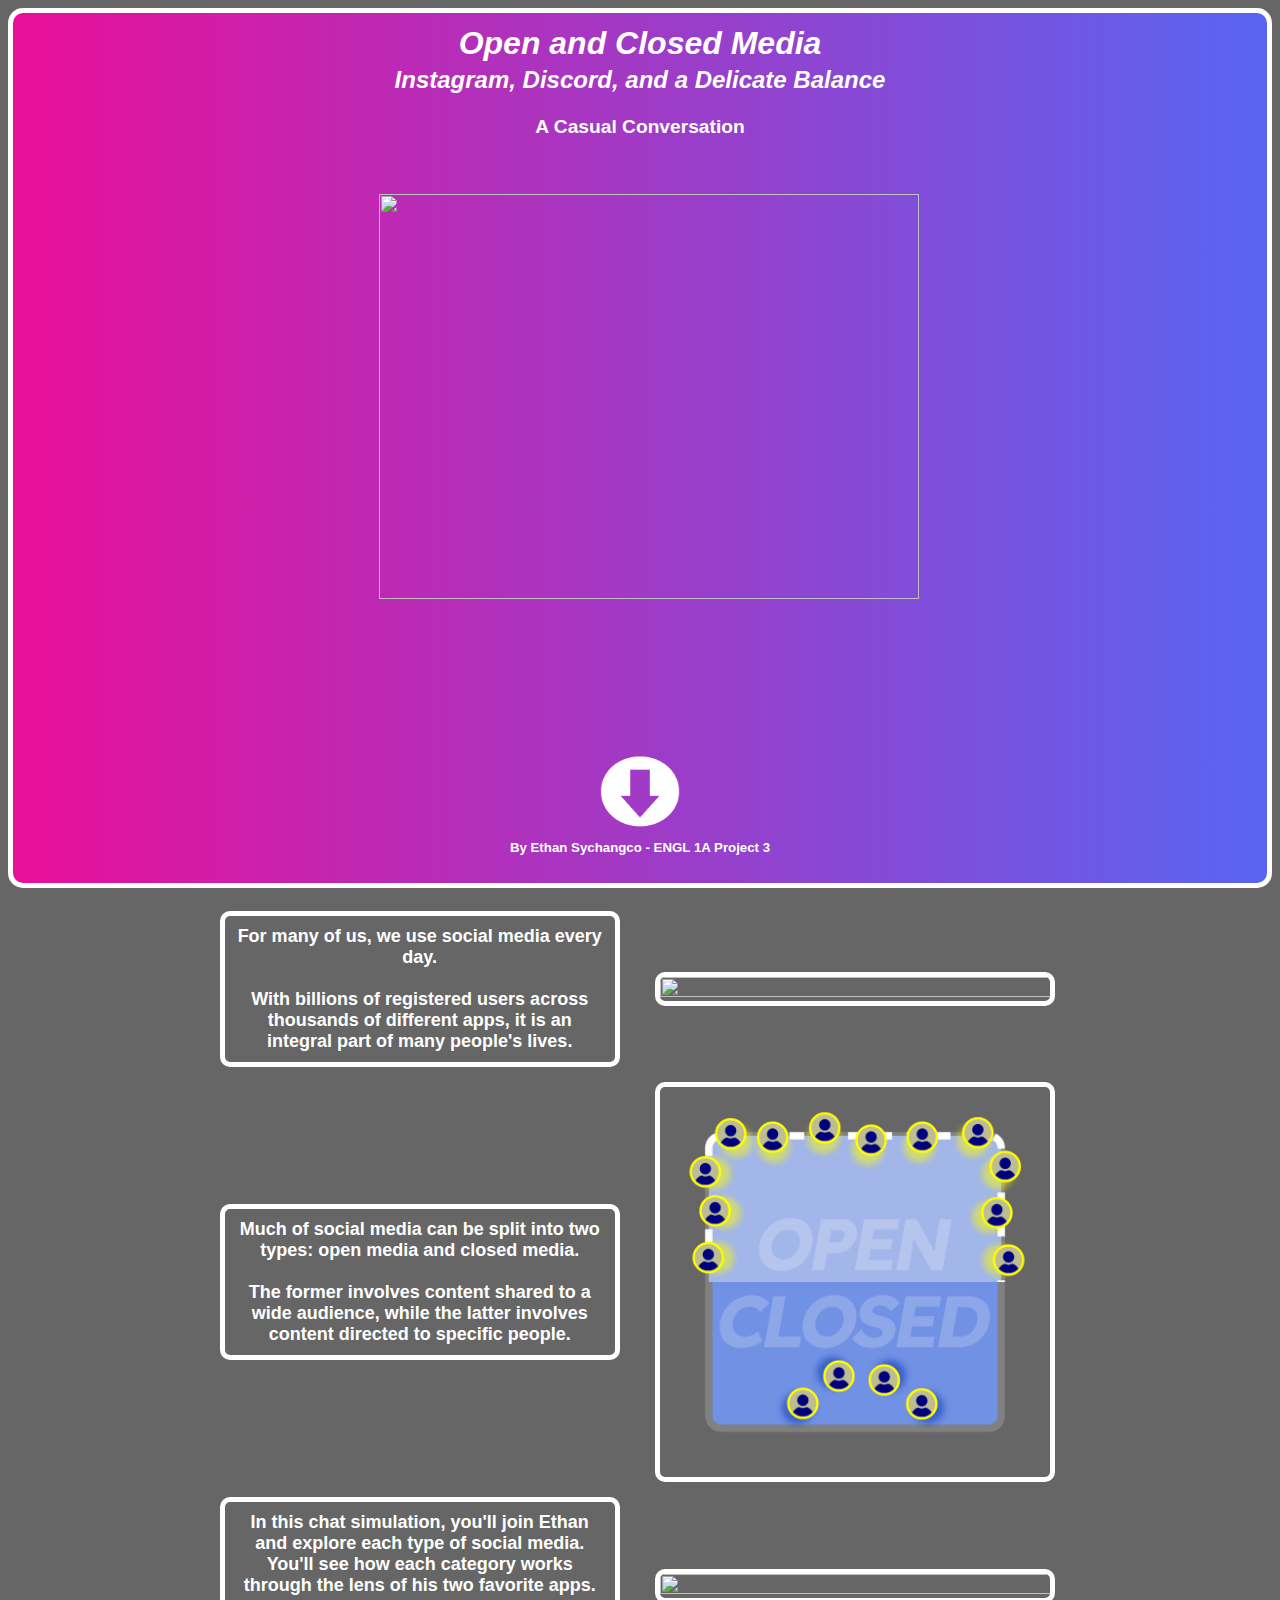
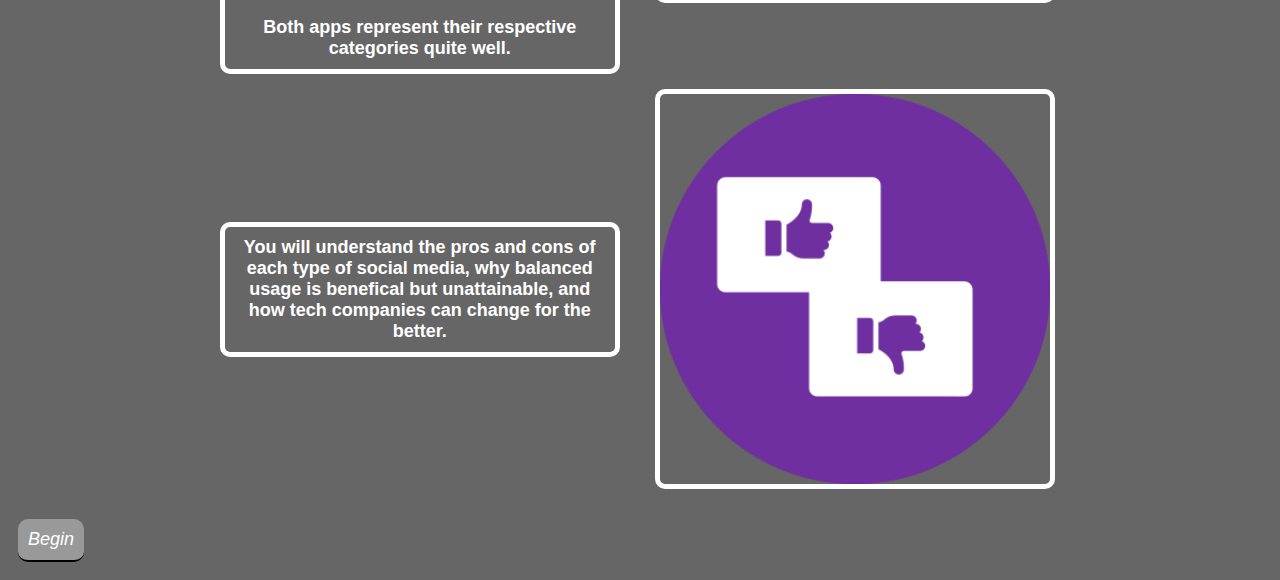
==== commit 6b803639: "Apply dot fixes on all strings" ====
--- a/index.html
+++ b/index.html
@@ -14,10 +14,13 @@
         <br>
         <h3 class="title-text" id="context">A Casual Conversation</h2>
         <br> <br> <br>
-        <img class="cover-graphic" src="/images/cover-graphic.png">
-        <br> <br> <br>
+        <img class="cover-graphic" src="./images/cover-graphic.png">
+        <br><br><br>
+        <div class="arrow-container">
+            <img class="cover-arrow" src="./images/arrow.png">
+        </div>
         <h5 id="author">By Ethan Sychangco - ENGL 1A Project 3</h3>
-        <img class="cover-arrow" src="/images/arrow.png">
+        
         <!--img id="title-scroll-arrow" src="/images/arrow.png" alt="arrow indicating scroll down"-->
     </div>
     <br>
@@ -29,22 +32,22 @@
     <div id="overview-container"> <!--uses flex boxes-->
         <div class="row">
             <p class="flex-text">For many of us, we use social media every day.<br><br>With billions of registered users across thousands of different apps, it is an integral part of many people's lives.</p>
-            <img class="flex-img" src="/images/social-media-collection.png">
+            <img class="flex-img" src="./images/social-media-collection.png">
         </div>
 
         <div class="row">
             <p class="flex-text">Much of social media can be split into two types: open media and closed media.<br><br>The former involves content shared to a wide audience, while the latter involves content directed to specific people.</p>
-            <img class="flex-img" src="/images/double-box.png">
+            <img class="flex-img" src="./images/double-box.png">
         </div>
 
         <div class="row">
             <p class="flex-text">In this chat simulation, you'll join Ethan and explore each type of social media. You'll see how each category works through the lens of his two favorite apps.<br><br>Both apps represent their respective categories quite well.</p>
-            <img class="flex-img" src="/images/speech-icons.png">
+            <img class="flex-img" src="./images/speech-icons.png">
         </div>
 
         <div class="row">
             <p class="flex-text">You will understand the pros and cons of each type of social media, why balanced usage is benefical but unattainable, and how tech companies can change for the better.</p>
-            <img class="flex-img" src="/images/thumbs-up-down.png">    
+            <img class="flex-img" src="./images/thumbs-up-down.png">    
         </div>
     </div>
 
--- a/styles.css
+++ b/styles.css
@@ -8,7 +8,8 @@
     --dcB: #5865f2;
     --dcD: #36393f;
     --constWhite: #ffffff;
-    --constYellow: #fff7848f;
+    --constYellow: #fff7847c;
+    --constLightYellow: #fff78450;
     --constBlack: #000000;
     --grad: linear-gradient(to right, var(--igB), var(--dcB));
     /* <!> --art: */
@@ -65,7 +66,6 @@
     --borderTop: 4px;
     --borderRad: 0px;
 
-
     --txtSizing: "max-content";
     --txtMax: 100vw;
     --fontFam: 'Lucida Sans';
@@ -104,7 +104,7 @@
 }
 
 video {
-    padding: 10px;
+    padding: 20px;
     width: 100%;
     height: 100%;
     max-width: 400px;
@@ -133,7 +133,7 @@
     margin: -2px;
     padding: 10px;
     padding-top: 0px;
-    padding-bottom: 0px;
+    padding-bottom: 4px;
 
     border-style: var(--borderSty);
     border-color: var(--borderCol);
@@ -235,9 +235,19 @@
     background-color: var(--constYellow);
 }
 
+/* Hidden items */
 .item {
     transform: scale(0.01, 0.01);
     opacity: 0.0 !important;
+}
+
+/* Current clickable box */
+.focus {
+    background-color: var(--constLightYellow) !important;
+}
+
+.focus.nar:hover {
+    background-color: var(--constYellow) !important;
 }
 
 /* Previous and Next Page at the bottom */
@@ -257,7 +267,7 @@
     margin-top: 20px;
     padding: 10px;
 
-    border-width: 0px;
+    border-width: 0px 0px 2px 0px;
     border-radius: 10px;
 
     background-color: var(--bright);
@@ -302,9 +312,6 @@
             
     margin: 0px;
     padding: 2px;
-
-    /*border-color: white;
-    border-style: solid;*/
 }
 
 #author {
@@ -317,14 +324,7 @@
     height: 5%;
     min-height: 30px;
     width: 100%;
-
-    /*border-color: white;
-    border-style: solid;*/
-}
-
-/*
-#overview-container {
-}*/
+}
 
 .row {
     display: flex;
@@ -340,14 +340,14 @@
     font-size: large;
     color: var(--constWhite);
 
-    width: 40vw;
+    width: 50vw;
     height: fit-content;
     max-width: 400px;
-    max-height: 400px;
-
-    margin: 10px;
+    max-height: 800px;
+
+    margin: 5px;
     margin-right: calc(5px + 1vw);
-    padding: 15px;
+    padding: 10px;
 
     border-style: var(--borderSty);
     border-color: var(--borderCol);
@@ -359,7 +359,7 @@
 }
 
 .flex-img {
-    width: 40vw;
+    width: 45vw;
     max-width: 400px;
     max-height: 400px;
 
@@ -374,9 +374,8 @@
 }
 
 .cover-graphic {
-
-    width: 80vh;
-    height: 60vh;
+    width: 60vh;
+    height: 45vh;
     max-width: 60vw;
     max-height: 45vw;
 
@@ -384,26 +383,36 @@
     margin-left: calc(5px + 1vw);
     padding: 0px;
     align-self: center;
-
 }
 
 .cover-arrow {
-
-    position: relative;
-    
-    bottom: 0px;
-    left: 0px;
+    position: absolute;
+
+    padding: 10px 10px 15px;
+
+    bottom: 40px;
+    left: calc(50% - 50px);
+
     
     text-align: center;
     
     margin: 0px;
     height: 100px;
-    min-height: 30px;
     width: 100px;
 
-    /*border-color: white;
-    border-style: solid;*/
-
+    animation: bounce 2s infinite;
+}
+
+@keyframes bounce {
+    0%, 20%, 50%, 80%, 100% {
+        transform: translateY(0);
+    }
+    40% {
+        transform: translateY(-30px);
+    }
+    60% {
+        transform: translateY(-15px);
+    }
 }
 
 /* Other Pages */
